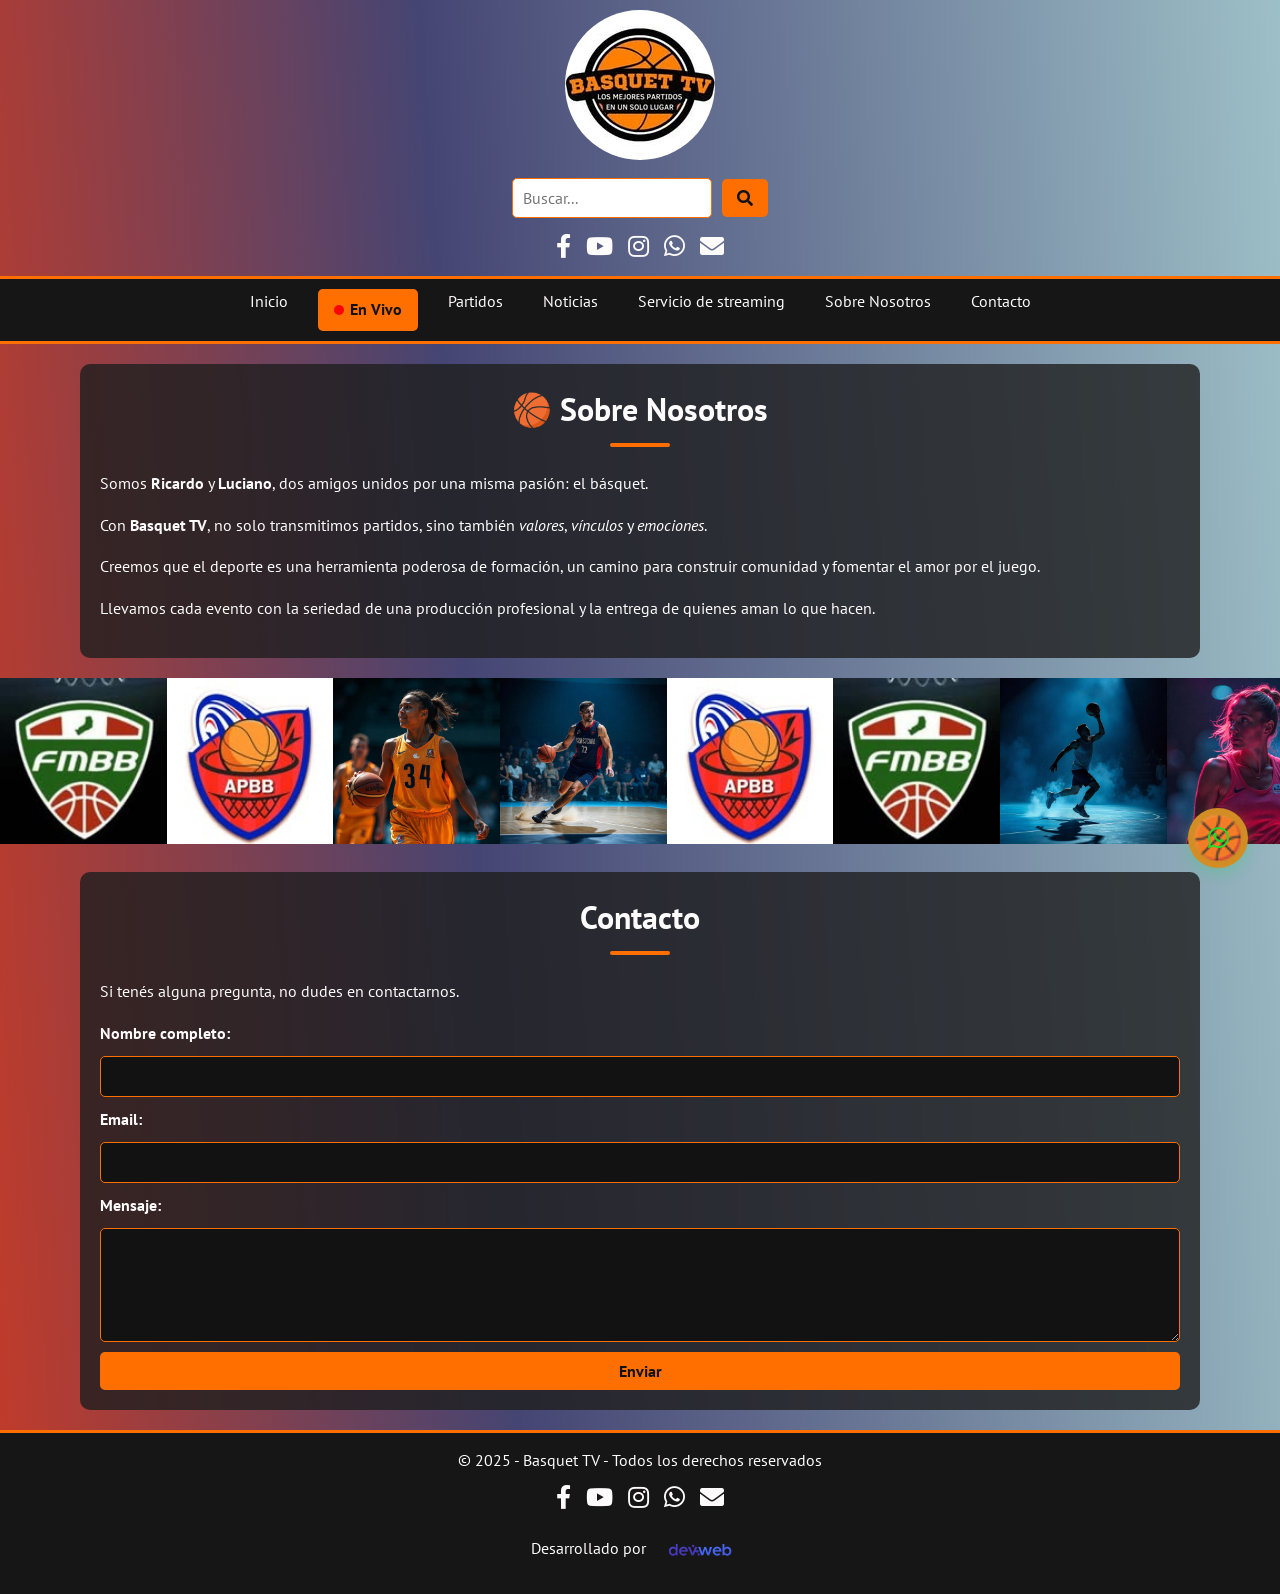
==== nosotros.html @ 775eecbe "cambios" ====
<!DOCTYPE html>
<html lang="es">

<head>
    <meta charset="UTF-8">
    <meta name="viewport" content="width=device-width, initial-scale=1">
    <title>Basquet TV - Nosotros</title>
    <link rel="stylesheet" href="css/normalize.css">
    <link rel="stylesheet" href="css/styles.css">
    <link rel="preconnect" href="https://fonts.googleapis.com">
    <link rel="preconnect" href="https://fonts.gstatic.com" crossorigin>
    <link href="https://fonts.googleapis.com/css2?family=PT+Sans:ital,wght@0,400;0,700;1,400;1,700&display=swap"
        rel="stylesheet">
    <link rel="icon" href="/img/pelota-basquet.ico" type="image/x-icon">
    <link rel="stylesheet" href="https://cdnjs.cloudflare.com/ajax/libs/font-awesome/5.15.3/css/all.min.css">
</head>

<body>
    <header>
        <div class="logo-container">
            <img src="/img/LOGOS/Logo_BASQUETTV.jpg" alt="Basquet TV Logo" class="logo" loading="lazy">
        </div>
        <div class="search-container">
            <input type="text" id="searchInput" placeholder="Buscar..." aria-label="Buscar contenido">
            <button type="button" id="searchButton"><i class="fas fa-search"></i></button>
        </div>
        <div class="social-icons">
            <a href="#" aria-label="Facebook" target="_blank"><i class="fab fa-facebook-f"></i></a>
            <a href="https://www.youtube.com/@Basquet-TV" aria-label="YouTube" target="_blank"><i
                    class="fab fa-youtube"></i></a>
            <a href="https://www.instagram.com/basquet.tv/" aria-label="Instagram" target="_blank"><i
                    class="fab fa-instagram"></i></a>
            <a href="https://wa.me/5493764730666?text=Hola,%20Quiero%20cotizar%20un%20Servicio%20de%20Transmisión"
                aria-label="WhatsApp" target="_blank"><i class="fab fa-whatsapp"></i></a>
            <a href="mailto:consultas@basquettv.uno" aria-label="Email" target="_blank"><i
                    class="fas fa-envelope"></i></a>
        </div>
    </header>

    <nav>
        <div class="hamburger" id="hamburger">
            ☰
        </div>
        <ul id="nav-menu">
            <li><a href="index.html">Inicio</a></li>
            <li><a href="partidos.html" id="auto-toggle-btn" class="live-button"><span class="live-dot"></span> En Vivo </a>
            </li>
            <li><a href="partidos.html">Partidos</a></li>
            <li><a href="noticias.html">Noticias</a></li>
            <li><a href="index.html/#service">Servicio de streaming</a></li>
            <li><a href="nosotros.html">Sobre Nosotros</a></li>
            <li><a href="#contact">Contacto</a></li>
        </ul>
    </nav>

    <main>
        <!-- About Section -->
        <section id="about" class="about-section">
            <h2>🏀 Sobre Nosotros</h2>
            <p>Somos <strong>Ricardo</strong> y <strong>Luciano</strong>, dos amigos unidos por una misma pasión: el
                básquet.</p>
            <p>Con <strong>Basquet TV</strong>, no solo transmitimos partidos, sino también <em>valores</em>,
                <em>vínculos</em> y <em>emociones</em>.
            </p>
            <p>Creemos que el deporte es una herramienta poderosa de formación, un camino para construir comunidad y
                fomentar el amor por el juego.</p>
            <p>Llevamos cada evento con la seriedad de una producción profesional y la entrega de quienes aman lo que
                hacen.</p>
        </section>
        <!-- Sponsors Section -->
        <div class="slider">
            <div class="slide-track">
                <div class="slide">
                    <img src="/img/LOGOS/Logo_FMBB.jpg" alt="" loading="lazy">
                </div>
                <div class="slide">
                    <img src="/img/LOGOS/Logo_APBB.jpg" alt="" loading="lazy">
                </div>
                <div class="slide">
                    <img src="/img/freepik__the-style-is-candid-image-photography-with-natural__53125.jpeg" alt=""
                        loading="lazy">
                </div>
                <div class="slide">
                    <img src="/img/freepik__the-style-is-candid-image-photography-with-natural__53126.jpeg" alt=""
                        loading="lazy">
                </div>
                <div class="slide">
                    <img src="/img/LOGOS/Logo_APBB.jpg" alt="" loading="lazy">
                </div>
                <div class="slide">
                    <img src="/img/LOGOS/Logo_FMBB.jpg" alt="" loading="lazy">
                </div>
                <div class="slide">
                    <img src="/img/freepik__the-style-is-candid-image-photography-with-natural__53123.jpeg" alt=""
                        loading="lazy">
                </div>
                <div class="slide">
                    <img src="/img/freepik__the-style-is-candid-image-photography-with-natural__53124.jpeg" alt=""
                        loading="lazy">
                </div>
                <div class="slide">
                    <img src="/img/freepik__the-style-is-candid-image-photography-with-natural__53125.jpeg" alt=""
                        loading="lazy">
                </div>
                <div class="slide">
                    <img src="/img/LOGOS/Logo_BASQUETTV.jpg" alt="" loading="lazy">
                </div>
                <div class="slide">
                    <img src="/img/LOGOS/Logo-dev-web.jpg" alt="" loading="lazy">
                </div>
                <div class="slide">
                    <img src="/img/LOGOS/Logo_RS.jpg" alt="" loading="lazy">
                </div>
            </div>
        </div>
        <!-- Contact Section -->
        <section id="contact" class="contact-section">
            <h2>Contacto</h2>
            <p>Si tenés alguna pregunta, no dudes en contactarnos.</p>
            <form id="contact" action="https://formsubmit.co/devweb.diseno@gmail.com" method="POST"
                class="contact-form">
                <label for="name">Nombre completo:</label>
                <input type="text" id="name" name="name" required>
                <label for="email">Email:</label>
                <input type="email" id="email" name="email" required>
                <label for="message">Mensaje:</label>
                <textarea id="message" name="message" rows="5" required></textarea>
                <!-- Evita spam (opcional) -->
                <input type="hidden" name="_captcha" value="false">
                <input type="text" name="_honey" style="display:none">
                <button type="submit" class="boton-enviar">Enviar</button>
            </form>
        </section>
    </main>

    <footer>
        <p>&copy; 2025 - Basquet TV - Todos los derechos reservados</p>
        <div class="social-icons">
            <a href="#" aria-label="Facebook" target="_blank"><i class="fab fa-facebook-f"></i></a>
            <a href="https://www.youtube.com/@Basquet-TV" aria-label="YouTube" target="_blank"><i
                    class="fab fa-youtube"></i></a>
            <a href="https://www.instagram.com/basquet.tv/" aria-label="Instagram" target="_blank"><i
                    class="fab fa-instagram"></i></a>
            <a href="https://wa.me/5493764730666?text=Hola,%20Quiero%20cotizar%20un%20Servicio%20de%20Transmisión"
                aria-label="WhatsApp" target="_blank"><i class="fab fa-whatsapp"></i></a>
            <a href="mailto:consultas@basquettv.uno" aria-label="Email" target="_blank"><i
                    class="fas fa-envelope"></i></a>
        </div>
        <p>Desarrollado por <a href="https://devweb.uno/" target="_blank" title="DevWeb"><img
                    src="/img/LOGOS/LOGO DEVWEBS.png" alt="DevWeb Logo"></a></p>
    </footer>
    <!-- Botón de WhatsApp -->
    <a href="https://wa.me/5493764730666?text=Hola,%20Quiero%20cotizar%20un%20Servicio%20de%20Transmisión"
        class="whatsapp-btn" target="_blank">
        <i class="fab fa-whatsapp"></i>
    </a>
    <script src="/js/burguer.js"></script>
    <script src="js/carrousel.js"></script>
    <script src="/js/script.js"></script>
</body>

</html>
---- css/styles.css ----
:root {
  --primary-color: #ff6f00;
  --body-bg: url(/img/detalles-de-la-pelota-en-el-deporte.jpg) center/cover no-repeat;
  --text-color: #fdfbfb;
  --link-hover-bg: #ff6f00;
  --nav-bg: #161616;
}

/* Reset & Base */
* {
  margin: 0;
  padding: 0;
  box-sizing: border-box;
}

html {
  font-size: 100%;
  scroll-behavior: smooth;
}

body {
  font-family: 'PT Sans', sans-serif;
  background: #d9402b;
background: linear-gradient(86deg, rgb(194, 59, 41) 0%, rgba(69, 69, 115, 1) 38%, rgba(157, 191, 199, 1) 100%);
  color: var(--text-color);
  line-height: 1.6;
}

/* Typography */
h1,
h2,
h3,
h4,
h5,
h6 {
  margin-bottom: 1rem;
  color: var(--text-color);
}
a{
  text-decoration: none;
  color: var(--text-color)
}
p {
  margin-bottom: 1rem;
  color: var(--text-color);
}

/* Buttons */
.button,
.button-whatsapp,
.button-youtube,
.button-web {
  display: inline-block;
  padding: 0.5rem 1rem;
  text-decoration: none;
  font-weight: 600;
  border: none;
  border-radius: 5px;
  transition: background-color 0.3s;
}

.button {
  background-color: var(--primary-color);
  color: var(--nav-bg);
}

.button:hover {
  background-color: #e65c0094;
  color: var(--text-color);
}

.button-whatsapp {
  background-color: #25D366;
  color: var(--nav-bg);
}

.button-whatsapp:hover {
  background-color: #1ebe5c;
  color: var(--text-color);
}

.button-youtube {
  background-color: #ca0000;
  color: var(--text-color);
}

.button-youtube:hover {
  background-color: #ff0000;
  color: var(--text-color);
}

.button-web {
  background-color: #007bff;
  color: var(--text-color);
}

.button-web:hover {
  background-color: #0056b3;
  color: var(--text-color);
}

/* Header */
header {
  background: var(--body-bg);
  ;
  padding: 10px 0;
  border-bottom: 3px solid var(--primary-color);
  text-align: center;
}

.logo-container img.logo {
  max-width: 180px;
  height: auto;
  transition: transform 0.3s ease;
  border-radius: 50%;
}

/* Search & Social */
.search-container {
  display: flex;
  justify-content: center;
  align-items: center;
  margin: 10px 0;
}

.search-container input[type="text"] {
  padding: 10px;
  width: 200px;
  border: 1px solid var(--primary-color);
  border-radius: 5px;
  background: #fff;
}

.search-container button {
  padding: 10px 15px;
  margin-left: 10px;
  background-color: var(--primary-color);
  color: #121212;
  border: none;
  border-radius: 5px;
  cursor: pointer;
}

.search-container button:hover {
  background-color: #e65c00;
}

.highlight {
  background-color: none;
}

.active-match {
  background-color: orange;
}

.social-icons {
  display: flex;
  justify-content: center;
  gap: 15px;
}

.social-icons a {
  color: var(--text-color);
  font-size: 1.5em;
}

.social-icons a:hover {
  color: var(--primary-color);
}

/* Navigation */
nav {
  background: var(--nav-bg);
  border-bottom: 3px solid var(--primary-color);
  padding: 10px 0;
  position: sticky;
  top: 0;
}

nav ul {
  list-style: none;
  display: flex;
  justify-content: center;
  gap: 20px;
  flex-wrap: wrap;
}

nav select.liga-select {
  padding: 10px;
  border: 1px solid var(--primary-color);
  border-radius: 5px;
  background: var(--header-bg);
  color: var(--text-color);
  cursor: pointer;
}

nav select.liga-select option {
  background: var(--nav-bg);
  color: var(--text-color);
}

nav select.liga-select option:hover {
  background: var(--link-hover-bg);
  color: #121212;
}

nav a {
  color: var(--text-color);
  padding: 5px 10px;
  text-decoration: none;
  border-radius: 5px;
}

nav a:hover,
nav a.active {
  background-color: var(--link-hover-bg);
  color: #121212;
}

nav a.live-button {
  display: inline-flex;
  align-items: center;
  gap: 6px;
}

.live-dot {
  width: 5px;
  height: 5px;
  background-color: red;
  border-radius: 50%;
  animation: pulse 1.2s infinite;
}

@keyframes pulse {

  0%,
  100% {
    transform: scale(1);
    opacity: 1;
  }

  50% {
    transform: scale(1.5);
    opacity: 0.6;
  }
}

/* Sections */
section {
  padding: 20px;
  margin: 20px auto;
  max-width: 70rem;
  background: rgba(30, 30, 30, 0.8);
  border-radius: 10px;
}

.home-section h2 {
  text-align: center;
  font-size: 2rem;
  color: var(--text-color);
  margin-bottom: 1.5rem;
}

.home-section h2::after {
  content: '';
  display: block;
  width: 60px;
  height: 4px;
  background: var(--primary-color);
  margin: 0.5rem auto 0;
  border-radius: 2px;
}

/* Logos in service-section */
.logos-container {
  display: flex;
  justify-content: center;
  align-items: center;
  gap: 30px;
  margin-bottom: 30px;
  flex-wrap: wrap;
}

.logo-img {
  width: 100px;
  object-fit: contain;
  border-radius: 50%;
  transition: transform 0.3s ease, box-shadow 0.3s ease;
  box-shadow: 0 4px 8px rgba(0, 0, 0, 0.4);
}

.logo-img:hover {
  transform: scale(1.1);
}

/* Flexible content container */
.service-container {
  display: flex;
  align-items: center;
  gap: 30px;
  flex-wrap: wrap;
}

.service-content {
  flex: 1;
  min-width: 250px;
}

.features {
  font-size: 1.2em;
  margin: 10px 0;
}

/* Gallery */
.mySlides {
  display: none;
}

.slideshow-container {
  max-width: 1000px;
  position: relative;
  margin: auto;
  overflow: hidden;
  /* Evita que las imágenes se salgan del contenedor */
  border-radius: 10px;
  /* Opcional, para que coincida con el diseño */
  box-shadow: 0 4px 10px rgba(0, 0, 0, 0.3);
  /* Opcional, para darle un poco de profundidad */
}

.mySlides img {
  width: 100%;
  height: 500px;
  /* Ajusta la altura según sea necesario */
  display: block;
  border-radius: 10px;
  object-fit: cover;
  /* Para que la imagen cubra el espacio sin deformarse */
}

.numbertext,
.text {
  position: absolute;
  color: #f2f2f2;
  padding: 8px 12px;
  width: 100%;
  text-align: center;
  text-shadow: 1px 1px 5px rgba(0, 0, 0, 0.7);
  box-sizing: border-box;
}

.numbertext {
  top: 0;
  font-size: 20px;
}

.text {
  bottom: 0;
  font-size: 20px;
  background: rgba(0, 0, 0, 0.4);
  /* Fondo semitransparente para el texto */
}

.dots-container {
  text-align: center;
  margin: 10px 0;
}

.dot {
  height: 15px;
  width: 15px;
  background-color: #bbb;
  border-radius: 50%;
  margin: 0 4px;
  display: inline-block;
  cursor: pointer;
  transition: background-color 0.6s ease;
}

.dot.active {
  background-color: #717171;
}

.fade {
  animation: fade 1.5s;
}

@keyframes fade {
  from {
    opacity: 0.4;
  }

  to {
    opacity: 1;
  }
}

/* YouTube links */
.youtube-link {
  margin-left: 10px;
  color: #FF0000;
  font-size: 1.2em;
}

.youtube-link:hover {
  color: #cc0000;
}

/* Contact Form */
.contact-form {
  display: flex;
  flex-direction: column;
  gap: 10px;
}

.contact-form label {
  font-weight: bold;
}

.contact-form input,
.contact-form textarea {
  padding: 10px;
  border: 1px solid var(--primary-color);
  border-radius: 5px;
  background: #121212;
  color: var(--text-color);
}

.boton-enviar {
  padding: 10px;
  background-color: var(--primary-color);
  color: #121212;
  border: none;
  cursor: pointer;
  font-weight: bold;
  border-radius: 5px;
}

.boton-enviar:hover {
  background-color: #e65c0094;
  color: var(--text-color);
}

/*Slider*/
.slider {
  width: 100%;
  height: auto;
  margin: auto;
  overflow: hidden;
}

.slider .slide-track {
  display: flex;
  animation: scroll 30s linear infinite;
  -webkit-animation: scroll 30s linear infinite;
  width: calc(250px * 8);
  /* Ajusta según el número de imágenes */
}

.slider .slide {
  width: 200px;
}

.slider .slide img {
  width: 100%;
}

@keyframes scroll {
  0% {
    -webkit-transform: translateX(0);
    transform: translateX(0);
  }

  100% {
    -webkit-transform: translateX(calc(-200px * 4));
    transform: translateX(-200px * 4);
  }
}

/* Footer */
footer {
  background: var(--nav-bg);
  color: var(--text-color);
  text-align: center;
  padding: 10px 0;
  margin-top: 20px;
  border-top: 3px solid var(--primary-color);
}

footer p {
  margin: 5px 0;
}

footer a img {
  width: 100px;
  height: auto;
  vertical-align: middle;
}

/* Responsiveness */
@media (max-width: 768px) {
  .logo-img {
    width: 80px;
  }

  .service-container {
    flex-direction: column;
    text-align: center;
  }
}

.live-section {
  padding: 20px;
  margin: 20px auto;
  max-width: 70rem;
  background: rgba(30, 30, 30, 0.8);
  border-radius: 10px;
  text-align: center;
}

.live-section h2 {
  text-align: center;
  font-size: 2rem;
  color: var(--text-color);
  margin-bottom: 2rem;
}

.live-section h2::after {
  content: '';
  display: block;
  width: 60px;
  height: 4px;
  background: var(--primary-color);
  margin: 0.5rem auto 0;
  border-radius: 2px;
}

.live-section p {
  font-size: 1.1em;
}

.live-button {
  display: inline-flex;
  align-items: center;
  gap: 8px;
  background-color: var(--primary-color);
  color: var(--nav-bg);
  padding: 0.5rem 1rem;
  font-weight: bold;
  text-decoration: none;
  border-radius: 5px;
  transition: background-color 0.3s;
}

.live-button:hover {
  background-color: #e65c0094;
  color: var(--text-color);
}

.live-dot {
  width: 10px;
  height: 10px;
  background-color: red;
  border-radius: 50%;
  animation: pulse 1.2s infinite;
}

@keyframes pulse {

  0%,
  100% {
    transform: scale(1);
    opacity: 1;
  }

  50% {
    transform: scale(1.5);
    opacity: 0.6;
  }
}

/* Responsive video container */
.video-container {
  position: relative;
  padding-bottom: 56.25%;
  /* 16:9 aspect ratio */
  height: 0;
  overflow: hidden;
  max-width: 100%;
  border-radius: 10px;
  box-shadow: 0 4px 10px rgba(0, 0, 0, 0.3);
  margin-top: 20px;
}

.video-container iframe {
  position: absolute;
  top: 0;
  left: 0;
  width: 100%;
  height: 100%;
  border: none;
}

/* =========================
   Schedule Section Mejorada
========================= */
.schedule-section {
  background: rgba(30, 30, 30, 0.9);
  padding: 2rem;
  border-radius: 10px;
  box-shadow: 0 4px 15px rgba(0, 0, 0, 0.4);
}

.schedule-section h2 {
  text-align: center;
  font-size: 2rem;
  color: var(--text-color);
  margin-bottom: 2rem;
}

.schedule-section h2::after {
  content: '';
  display: block;
  width: 60px;
  height: 4px;
  background: var(--primary-color);
  margin: 0.5rem auto 0;
  border-radius: 2px;
}

/* Cards para cada article */
.schedule-section article {
  background: rgba(255, 255, 255, 0.05);
  padding: 1.5rem;
  margin-bottom: 1.5rem;
  border-radius: 8px;
  transition: transform 0.2s ease, box-shadow 0.2s ease;
  border-left: 4px solid var(--primary-color);
}

.schedule-section article:hover {
  transform: translateY(-3px);
  box-shadow: 0 6px 15px rgba(0, 0, 0, 0.5);
}

.schedule-section article h3 {
  font-size: 1.3rem;
  margin-bottom: 1rem;
  color: var(--text-color);
}

.schedule-section ul {
  list-style: none;
  padding: 0;
  margin: 0;
}

.schedule-section li {
  display: flex;
  justify-content: space-between;
  align-items: center;
  padding: 0.6rem 0;
  border-bottom: 1px solid rgba(255, 255, 255, 0.1);
  font-size: 1rem;
  color: var(--text-color);
}

.schedule-section li:last-child {
  border-bottom: none;
}

/* Botón YouTube */
.youtube-link {
  display: inline-flex;
  align-items: center;
  justify-content: center;
  background: #ff0000;
  color: white;
  border-radius: 50%;
  width: 28px;
  height: 28px;
  font-size: 1rem;
  transition: background 0.2s ease, transform 0.2s ease;
  text-decoration: none;
}

.youtube-link:hover {
  background: #cc0000;
  transform: scale(1.15);
}

.service-section .service-content h2 {
  text-align: center;
  font-size: 2rem;
  color: var(--text-color);
  margin-bottom: 1.5rem;
}

.service-section .service-content h2::after {
  content: '';
  display: block;
  width: 60px;
  height: 4px;
  background: var(--primary-color);
  margin: 0.5rem auto 0;
  border-radius: 2px;
}

.news-section h2 {
  text-align: center;
  font-size: 2rem;
  color: var(--text-color);
  margin-bottom: 1.5rem;
}

.news-section h2::after {
  content: '';
  display: block;
  width: 60px;
  height: 4px;
  background: var(--primary-color);
  margin: 0.5rem auto 0;
  border-radius: 2px;
}

.news-section article {
  background: rgba(255, 255, 255, 0.05);
  padding: 1.5rem;
  margin-bottom: 1.5rem;
  border-radius: 8px;
  transition: transform 0.2s ease, box-shadow 0.2s ease;
  border-left: 4px solid var(--primary-color);
}

.news-section article img {
  max-width: 100%;
  height: auto;
  border-radius: 10px;
  margin: 10px 0;
}

.about-section h2 {
  text-align: center;
  font-size: 2rem;
  color: var(--text-color);
  margin-bottom: 1.5rem;
}

.about-section h2::after {
  content: '';
  display: block;
  width: 60px;
  height: 4px;
  background: var(--primary-color);
  margin: 0.5rem auto 0;
  border-radius: 2px;
}

.contact-section h2 {
  text-align: center;
  font-size: 2rem;
  color: var(--text-color);
  margin-bottom: 1.5rem;
}

.contact-section h2::after {
  content: '';
  display: block;
  width: 60px;
  height: 4px;
  background: var(--primary-color);
  margin: 0.5rem auto 0;
  border-radius: 2px;
}

/* Botón de WhatsApp */
.whatsapp-btn {
  position: fixed;
  bottom: 2rem;
  right: 2rem;
  background-image: url('/img/pelota-basquet.ico');
  background-size: cover;
  background-position: center;
  background-color: #d38d25;
  color: rgb(32, 223, 42);
  width: 60px;
  height: 60px;
  border-radius: 50%;
  display: flex;
  justify-content: center;
  align-items: center;
  font-size: 1.5rem;
  box-shadow: 0 5px 15px rgba(37, 211, 102, 0.3);
  z-index: 999;
  transition: transform 0.3s;
  text-decoration: none;
}

.whatsapp-btn:hover {
  transform: scale(1.1);
  color: white;
}

/* Responsive: grid para tablets y PC */
@media (min-width: 768px) {
  .schedule-section {
    display: grid;
    grid-template-columns: repeat(auto-fit, minmax(300px, 1fr));
    gap: 1.5rem;
  }

  .schedule-section h2 {
    grid-column: 1 / -1;
  }
}

/* ✅ Media query for smaller screens */
@media (max-width: 768px) {
  .live-section {
    padding: 15px;
  }

  .live-button {
    font-size: 0.95em;
    padding: 0.4rem 0.8rem;
  }

  .live-section p {
    font-size: 1em;
  }
}

@media (max-width: 768px) {
  html {
    font-size: 90%;
  }

  header {
    padding: 10px;
  }

  .logo-container img.logo {
    max-width: 120px;
  }

  nav ul {
    flex-direction: column;
    gap: 10px;
  }

  nav .liga-select {
    flex-direction: column;
    margin: 0 auto;
    gap: 10px;
    padding: 8px;
    border-radius: 5px;
    background: var(--header-bg);
    color: var(--text-color);
    cursor: pointer;
    width: 200px;
  }

  .search-container {
    flex-direction: column;
    gap: 10px;
  }

  .search-container input[type="text"] {
    width: 90%;
  }

  .service-container {
    flex-direction: column;
    align-items: center;
    text-align: center;
  }

  .service-content {
    width: 100%;
  }

  .logos-container {
    gap: 20px;
  }

  .logo-img {
    width: 70px;
  }

  section {
    padding: 15px;
    margin: 15px 10px;
  }

  .button,
  .button-whatsapp,
  .button-youtube,
  .button-web {
    width: 100%;
    text-align: center;
    padding: 0.5rem;
    font-size: 0.9em;
    margin: 5px 0;
  }

  .contact-form input,
  .contact-form textarea {
    width: 100%;
  }

  .slideshow-container {
    width: 100%;
  }

  .mySlides img {
    height: auto;
    max-height: 300px;
    object-fit: cover;
  }

  .text {
    font-size: 0.9em;
  }

  .video-container {
    display: flex;
    flex-direction: column;
    align-items: center;
  }

  footer {
    padding: 15px 10px;
  }

  .social-icons {
    flex-wrap: wrap;
    gap: 10px;
  }

  .youtube-link {
    font-size: 1em;
  }
}

@media (min-width: 769px) and (max-width: 1024px) {
  html {
    font-size: 95%;
  }

  .logo-container img.logo {
    max-width: 150px;
  }

  .search-container input[type="text"] {
    width: 250px;
  }

  .service-container {
    flex-direction: column;
    text-align: center;
    gap: 20px;
  }

  .mySlides img {
    height: auto;
    max-height: 400px;
  }

  .social-icons {
    gap: 10px;
  }

  .button,
  .button-whatsapp,
  .button-youtube,
  .button-web {
    padding: 0.6rem 1.2rem;
    font-size: 1rem;
  }

  .text {
    font-size: 1em;
  }
}

.hamburger {
  display: none;
  font-size: 2rem;
  color: var(--text-color);
  cursor: pointer;
  padding: 10px 20px;
}

@media (max-width: 768px) {
  .hamburger {
    display: block;
    text-align: right;
  }

  nav ul {
    display: none;
    flex-direction: column;
    gap: 10px;
    padding: 10px 0;
    background-color: var(--nav-bg);
  }

  nav ul.show {
    display: flex;
  }

  nav ul li {
    text-align: center;
    padding: 10px 0;
  }
}
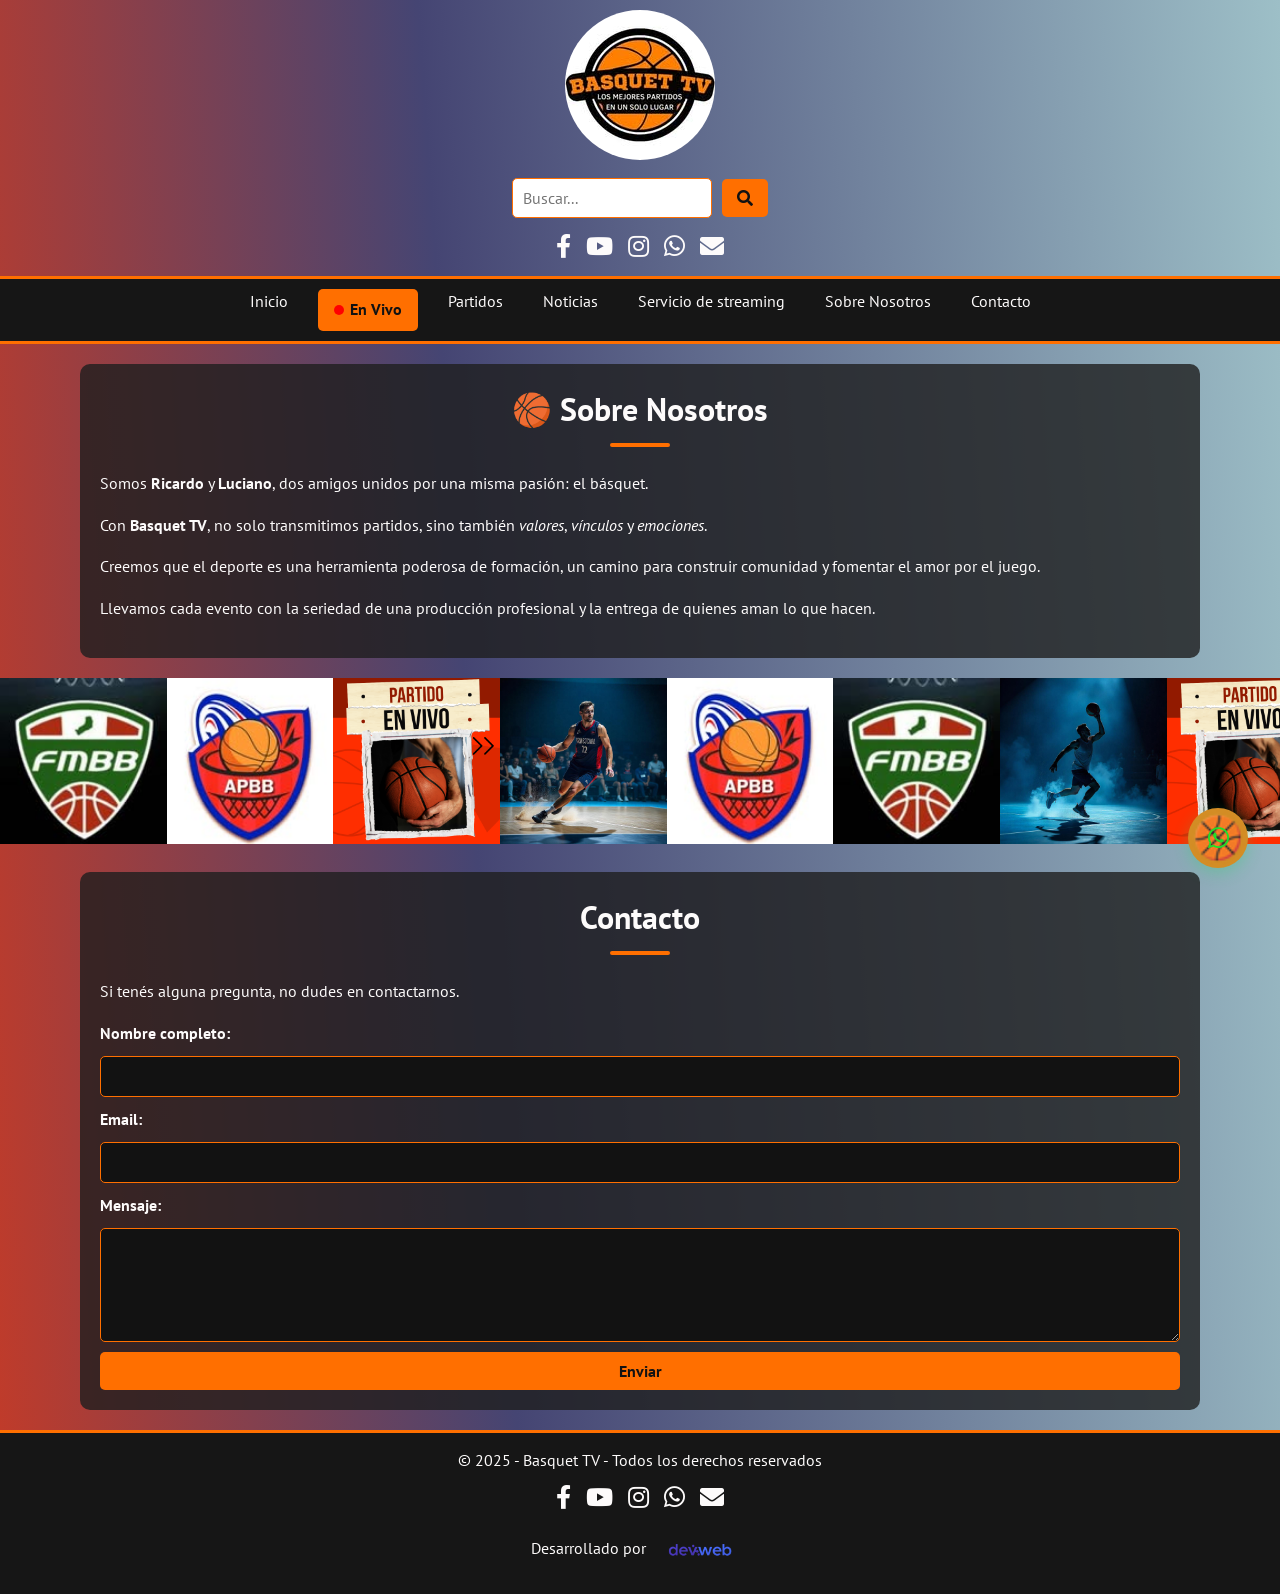
==== commit 4482ca7d: "actualizacion" ====
--- a/nosotros.html
+++ b/nosotros.html
@@ -13,9 +13,14 @@
         rel="stylesheet">
     <link rel="icon" href="/img/pelota-basquet.ico" type="image/x-icon">
     <link rel="stylesheet" href="https://cdnjs.cloudflare.com/ajax/libs/font-awesome/5.15.3/css/all.min.css">
+    <script async custom-element="amp-ad" src="https://cdn.ampproject.org/v0/amp-ad-0.1.js"></script>
+    <script async custom-element="amp-auto-ads" src="https://cdn.ampproject.org/v0/amp-auto-ads-0.1.js">
+    </script>
 </head>
 
 <body>
+    <amp-auto-ads type="adsense" data-ad-client="ca-pub-1442329021378200">
+    </amp-auto-ads>
     <header>
         <div class="logo-container">
             <img src="/img/LOGOS/Logo_BASQUETTV.jpg" alt="Basquet TV Logo" class="logo" loading="lazy">
@@ -43,11 +48,12 @@
         </div>
         <ul id="nav-menu">
             <li><a href="index.html">Inicio</a></li>
-            <li><a href="partidos.html" id="auto-toggle-btn" class="live-button"><span class="live-dot"></span> En Vivo </a>
+            <li><a href="partidos.html" id="auto-toggle-btn" class="live-button"><span class="live-dot"></span> En Vivo
+                </a>
             </li>
             <li><a href="partidos.html">Partidos</a></li>
             <li><a href="noticias.html">Noticias</a></li>
-            <li><a href="index.html/#service">Servicio de streaming</a></li>
+            <li><a href="index.html">Servicio de streaming</a></li>
             <li><a href="nosotros.html">Sobre Nosotros</a></li>
             <li><a href="#contact">Contacto</a></li>
         </ul>
@@ -67,6 +73,19 @@
             <p>Llevamos cada evento con la seriedad de una producción profesional y la entrega de quienes aman lo que
                 hacen.</p>
         </section>
+        <amp-ad width="100vw" height="320" type="adsense" data-ad-client="ca-pub-1442329021378200"
+            data-ad-slot="1144508668" data-auto-format="rspv" data-full-width="">
+            <div overflow=""></div>
+        </amp-ad>
+        <script async
+            src="https://pagead2.googlesyndication.com/pagead/js/adsbygoogle.js?client=ca-pub-1442329021378200"
+            crossorigin="anonymous"></script>
+        <!-- Cafe Bueno -->
+        <ins class="adsbygoogle" style="display:block" data-ad-client="ca-pub-1442329021378200"
+            data-ad-slot="1144508668" data-ad-format="auto" data-full-width-responsive="true"></ins>
+        <script>
+            (adsbygoogle = window.adsbygoogle || []).push({});
+        </script>
         <!-- Sponsors Section -->
         <div class="slider">
             <div class="slide-track">
@@ -77,7 +96,7 @@
                     <img src="/img/LOGOS/Logo_APBB.jpg" alt="" loading="lazy">
                 </div>
                 <div class="slide">
-                    <img src="/img/freepik__the-style-is-candid-image-photography-with-natural__53125.jpeg" alt=""
+                    <img src="/img/SPONSORS/Partido-EnVivo.png" alt=""
                         loading="lazy">
                 </div>
                 <div class="slide">
@@ -95,7 +114,7 @@
                         loading="lazy">
                 </div>
                 <div class="slide">
-                    <img src="/img/freepik__the-style-is-candid-image-photography-with-natural__53124.jpeg" alt=""
+                    <img src="/img/SPONSORS/Partido-EnVivo.png" alt=""
                         loading="lazy">
                 </div>
                 <div class="slide">
@@ -113,6 +132,19 @@
                 </div>
             </div>
         </div>
+        <amp-ad width="100vw" height="320" type="adsense" data-ad-client="ca-pub-1442329021378200"
+            data-ad-slot="1144508668" data-auto-format="rspv" data-full-width="">
+            <div overflow=""></div>
+        </amp-ad>
+        <script async
+            src="https://pagead2.googlesyndication.com/pagead/js/adsbygoogle.js?client=ca-pub-1442329021378200"
+            crossorigin="anonymous"></script>
+        <!-- Cafe Bueno -->
+        <ins class="adsbygoogle" style="display:block" data-ad-client="ca-pub-1442329021378200"
+            data-ad-slot="1144508668" data-ad-format="auto" data-full-width-responsive="true"></ins>
+        <script>
+            (adsbygoogle = window.adsbygoogle || []).push({});
+        </script>
         <!-- Contact Section -->
         <section id="contact" class="contact-section">
             <h2>Contacto</h2>
--- a/css/styles.css
+++ b/css/styles.css
@@ -21,7 +21,7 @@
 body {
   font-family: 'PT Sans', sans-serif;
   background: #d9402b;
-background: linear-gradient(86deg, rgb(194, 59, 41) 0%, rgba(69, 69, 115, 1) 38%, rgba(157, 191, 199, 1) 100%);
+  background: linear-gradient(86deg, rgb(194, 59, 41) 0%, rgba(69, 69, 115, 1) 38%, rgba(157, 191, 199, 1) 100%);
   color: var(--text-color);
   line-height: 1.6;
 }
@@ -36,10 +36,12 @@
   margin-bottom: 1rem;
   color: var(--text-color);
 }
-a{
+
+a {
   text-decoration: none;
   color: var(--text-color)
 }
+
 p {
   margin-bottom: 1rem;
   color: var(--text-color);
@@ -102,10 +104,17 @@
 /* Header */
 header {
   background: var(--body-bg);
-  ;
   padding: 10px 0;
   border-bottom: 3px solid var(--primary-color);
   text-align: center;
+}
+
+.webp header {
+  background-image: url(/img/detalles-de-la-pelota-en-el-deporte.webp);
+}
+
+.no-webp header {
+  background-image: url(/img/detalles-de-la-pelota-en-el-deporte.jpg);
 }
 
 .logo-container img.logo {
@@ -312,88 +321,194 @@
 }
 
 /* Gallery */
-.mySlides {
-  display: none;
-}
-
-.slideshow-container {
-  max-width: 1000px;
+/* Portafolio */
+.portfolio {
+  max-width: 70rem;
+  padding: 20px;
+  margin: 20px auto;
+  text-align: center;
+}
+
+.portfolio h2 {
+  font-size: 2.5rem;
+  margin-bottom: 3rem;
+  color: var(--text-color);
+}
+
+.portfolio-grid {
+  display: grid;
+  grid-template-columns: repeat(auto-fit, minmax(300px, 1fr));
+  gap: 2rem;
+}
+
+.portfolio-item {
   position: relative;
-  margin: auto;
+  border-radius: 10px;
   overflow: hidden;
-  /* Evita que las imágenes se salgan del contenedor */
-  border-radius: 10px;
-  /* Opcional, para que coincida con el diseño */
-  box-shadow: 0 4px 10px rgba(0, 0, 0, 0.3);
-  /* Opcional, para darle un poco de profundidad */
-}
-
-.mySlides img {
+}
+
+.portfolio-item img {
   width: 100%;
-  height: 500px;
-  /* Ajusta la altura según sea necesario */
-  display: block;
-  border-radius: 10px;
+  height: 100%;
   object-fit: cover;
-  /* Para que la imagen cubra el espacio sin deformarse */
-}
-
-.numbertext,
-.text {
+  transition: transform 0.5s;
+}
+
+.portfolio-overlay {
   position: absolute;
-  color: #f2f2f2;
-  padding: 8px 12px;
+  top: 0;
+  left: 0;
   width: 100%;
-  text-align: center;
-  text-shadow: 1px 1px 5px rgba(0, 0, 0, 0.7);
-  box-sizing: border-box;
-}
-
-.numbertext {
-  top: 0;
-  font-size: 20px;
-}
-
-.text {
-  bottom: 0;
-  font-size: 20px;
-  background: rgba(0, 0, 0, 0.4);
-  /* Fondo semitransparente para el texto */
-}
-
-.dots-container {
-  text-align: center;
-  margin: 10px 0;
-}
-
-.dot {
-  height: 15px;
-  width: 15px;
-  background-color: #bbb;
+  height: 100%;
+  background-color: rgba(191, 191, 194, 0.9);
+  display: flex;
+  flex-direction: column;
+  justify-content: center;
+  align-items: center;
+  opacity: 0;
+  transition: opacity 0.5s;
+  padding: 1rem;
+  text-align: center;
+  color: var(--dark);
+}
+
+.portfolio-item:hover .portfolio-overlay {
+  opacity: 1;
+}
+
+.portfolio-item:hover img {
+  transform: scale(1.1);
+}
+
+.portfolio-overlay h3 {
+  font-size: 1.5rem;
+  margin-bottom: 0.5rem;
+  color: #161616;
+}
+
+.portfolio-overlay p {
+  margin-bottom: 1rem;
+  color: #121212;
+}
+
+/* Estilos mínimos de Swiper */
+.swiper-container {
+  width: 100%;
+  height: 100%;
+  position: relative;
+  overflow: hidden;
+}
+
+.swiper-slide {
+  text-align: center;
+  display: flex;
+  justify-content: center;
+  align-items: center;
+  transition: transform 0.5s ease;
+}
+
+.swiper-button-next,
+.swiper-button-prev {
+  color: var(--nav-bg);
+  position: absolute;
+  top: 50%;
+  transform: translateY(-50%);
+  z-index: 5;
+  cursor: pointer;
+  font-size: 24px;
+}
+
+.swiper-button-next:hover {
+  color: var(--text-color);
+}
+
+.swiper-button-prev:hover {
+  color: var(--text-color);
+}
+
+
+.swiper-button-next {
+  right: 10px;
+}
+
+.swiper-button-prev {
+  left: 10px;
+}
+
+.swiper-pagination {
+  position: absolute;
+  bottom: 10px;
+  left: 0;
+  right: 0;
+  display: flex;
+  justify-content: center;
+  gap: 8px;
+}
+
+.swiper-pagination-bullet {
+  width: 12px;
+  height: 12px;
   border-radius: 50%;
-  margin: 0 4px;
-  display: inline-block;
+  background: var(--link-hover-bg);
   cursor: pointer;
-  transition: background-color 0.6s ease;
-}
-
-.dot.active {
-  background-color: #717171;
-}
-
-.fade {
-  animation: fade 1.5s;
-}
-
-@keyframes fade {
-  from {
-    opacity: 0.4;
-  }
-
-  to {
-    opacity: 1;
-  }
-}
+}
+
+.swiper-pagination-bullet.active {
+  background: var(--text-color);
+}
+
+/* Carrusel Swiper */
+
+.portfolio-item {
+  position: relative;
+  width: 100%;
+  max-width: 1500px;
+  height: 400px;
+  /* Altura fija para uniformidad */
+  overflow: hidden;
+  box-shadow: 0 5px 15px rgba(0, 0, 0, 0.1);
+  margin: 0 auto;
+
+}
+
+
+/* Ajustes para las imágenes del portafolio */
+.portfolio-item img {
+  width: 100%;
+  height: 400px;
+  /* Altura fija para uniformidad */
+  object-fit: contain;
+  /* Mantiene relación de aspecto sin recortar */
+  background: rgba(255, 255, 255, 0.05);
+  padding: 1.5rem;
+  margin-bottom: 1.5rem;
+  border-radius: 8px;
+  transition: transform 0.2s ease, box-shadow 0.2s ease;
+  border-left: 4px solid var(--primary-color);
+  /* Fondo neutro para logos transparentes */
+  padding: 1rem;
+  /* Espacio alrededor del logo */
+
+
+}
+
+/* Efecto hover más suave */
+.portfolio-item:hover img {
+  transform: scale(1.03);
+  opacity: 0.9;
+}
+
+/* Estilos para múltiples botones en el overlay */
+.portfolio-overlay {
+  display: flex;
+  flex-direction: column;
+  /* Apila los botones verticalmente */
+  gap: 10px;
+  /* Espacio entre botones */
+  align-items: center;
+  justify-content: center;
+}
+
 
 /* YouTube links */
 .youtube-link {
@@ -908,26 +1023,6 @@
     width: 100%;
   }
 
-  .slideshow-container {
-    width: 100%;
-  }
-
-  .mySlides img {
-    height: auto;
-    max-height: 300px;
-    object-fit: cover;
-  }
-
-  .text {
-    font-size: 0.9em;
-  }
-
-  .video-container {
-    display: flex;
-    flex-direction: column;
-    align-items: center;
-  }
-
   footer {
     padding: 15px 10px;
   }
